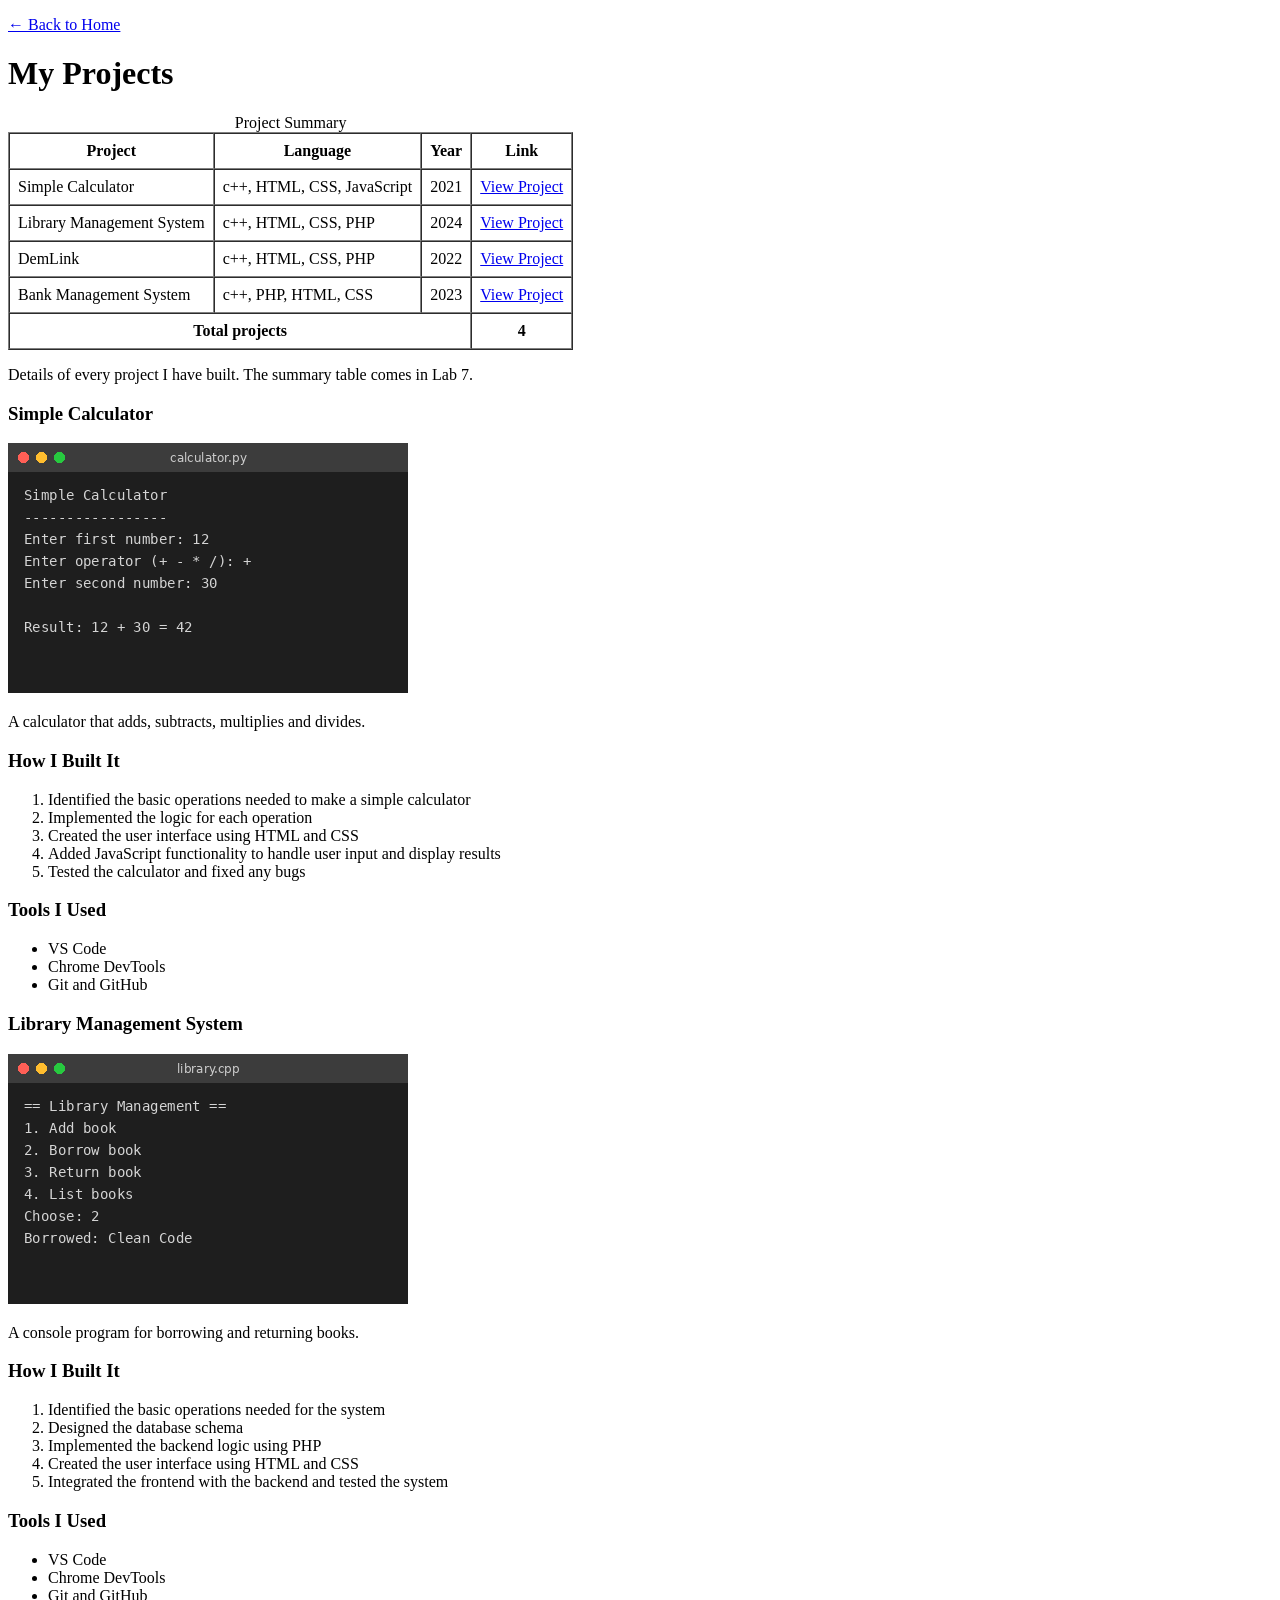
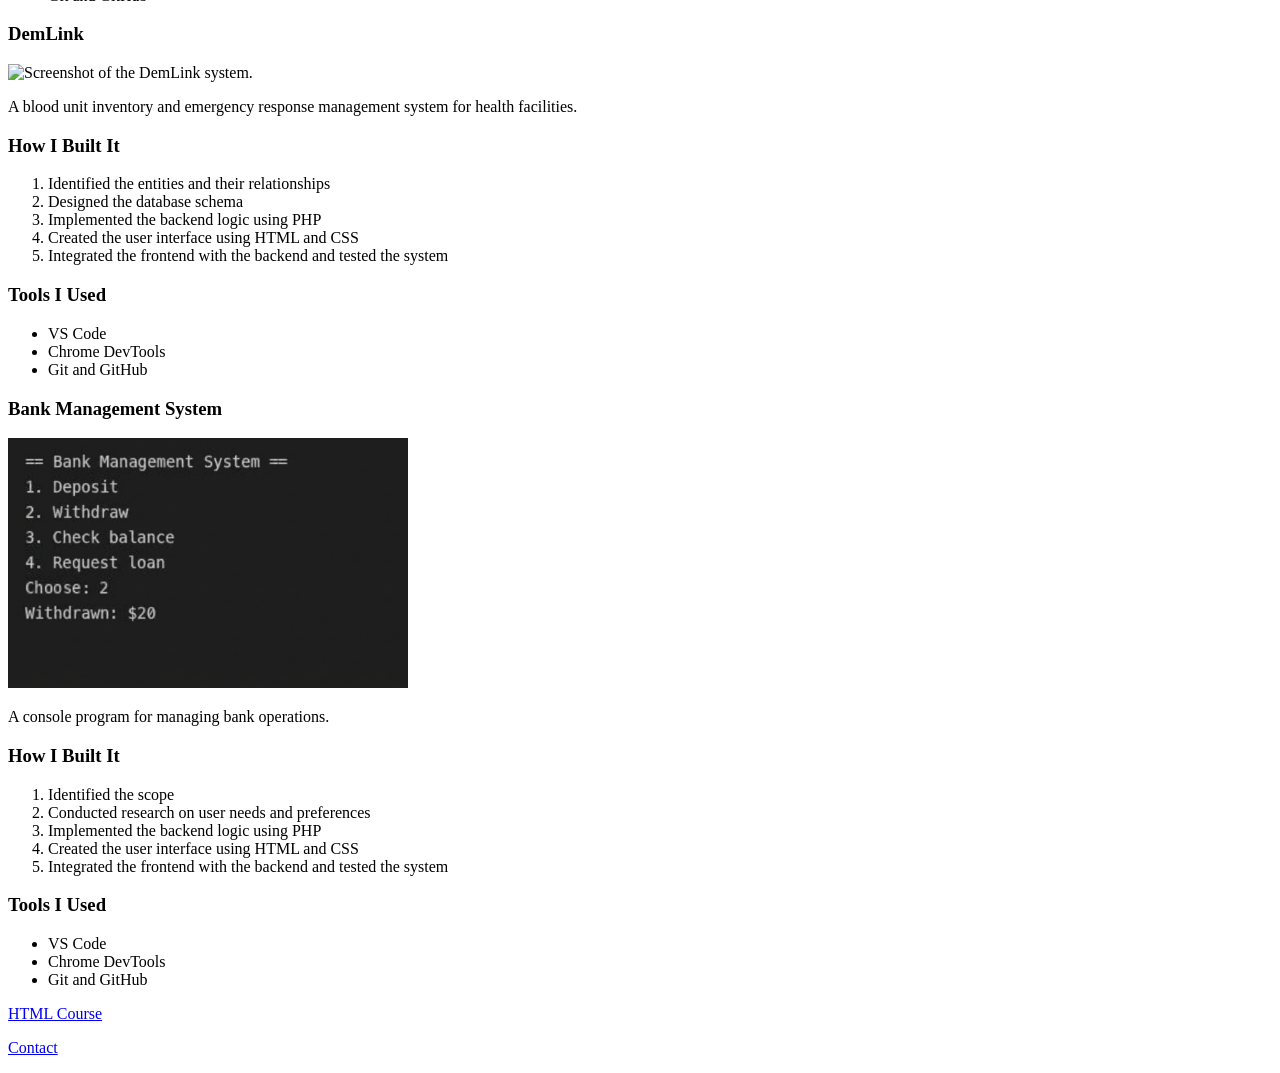
==== projects.html @ 4dff6f3f "Fixed 'Project Summary' table in projects.html." ====
<!DOCTYPE html>
<html lang="en">
<head>
<meta charset="UTF-8">
<title>Projects | Ewenetu Haile</title>
<link rel="icon" type="image/jpg" href="images/favicon.jpg">
</head>
<body>
<p><a href="index.html">← Back to Home</a></p>
<h1>My Projects</h1>
<table border="1" cellpadding="8" cellspacing="0">
    <caption>Project Summary</caption>

    <thead>
        <tr>
            <th>Project</th>
            <th>Language</th>
            <th>Year</th>
            <th>Link</th>
        </tr>
    </thead>

    <tbody>
        <tr>
            <td>Simple Calculator</td>
            <td>c++, HTML, CSS, JavaScript</td>
            <td>2021</td>
            <td><a href="#calculator">View Project</a></td>
        </tr>

        <tr>
            <td>Library Management System</td>
            <td>c++, HTML, CSS, PHP</td>
            <td>2024</td>
            <td><a href="#library">View Project</a></td>
        </tr>

        <tr>
            <td>DemLink</td>
            <td>c++, HTML, CSS, PHP</td>
            <td>2022</td>
            <td><a href="#demlink">View Project</a></td>
        </tr>

        <tr>
            <td>Bank Management System</td>
            <td>c++, PHP, HTML, CSS</td>
            <td>2023</td>
            <td><a href="#bank-management-system">View Project</a></td>
        </tr>
    </tbody>

    <tfoot>
        <tr>
            <th colspan="3">Total projects</th>
            <th>4</th>
        </tr>
    </tfoot>
</table>

<p>Details of every project I have built. The summary table comes in Lab 7.</p>
<h3 id="calculator">Simple Calculator</h3>
    <img src="images/project-calculator.png" alt="Screenshot of the calculator showing 12
    + 30 = 42"
     width="400" height="250">
    <p>A calculator that adds, subtracts, multiplies and divides.</p>
    <h3>How I Built It</h3>
    <ol type="1">
    <li>Identified the basic operations needed to make a simple calculator</li>
    <li>Implemented the logic for each operation</li>
    <li>Created the user interface using HTML and CSS</li>
    <li>Added JavaScript functionality to handle user input and display results</li>
    <li>Tested the calculator and fixed any bugs</li>
    </ol>

    <h3>Tools I Used</h3>
    <ul>
       <li>VS Code</li>
       <li>Chrome DevTools</li>
       <li>Git and GitHub</li>
    </ul>


<h3 id="library">Library Management System</h3>
    <img src="images/project-library.png" alt="Screenshot of the library management system showing borrow function."
     width="400" height="250">
    <p>A console program for borrowing and returning books.</p>
    <h3>How I Built It</h3>
    <ol type="1">
    <li>Identified the basic operations needed for the system</li>
    <li>Designed the database schema</li>
    <li>Implemented the backend logic using PHP</li>
    <li>Created the user interface using HTML and CSS</li>
    <li>Integrated the frontend with the backend and tested the system</li>
    </ol>

    <h3>Tools I Used</h3>
    <ul>
       <li>VS Code</li>
       <li>Chrome DevTools</li>
       <li>Git and GitHub</li>
    </ul>


<h3 id="demlink">DemLink</h3>
    <img src="images/project-demlink.jpg" alt="Screenshot of the DemLink system."
     width="400" height="250">
    <p>A blood unit inventory and emergency response management system for health facilities.</p>
    <h3>How I Built It</h3>
    <ol type="1">
    <li>Identified the entities and their relationships</li>
    <li>Designed the database schema</li>
    <li>Implemented the backend logic using PHP</li>
    <li>Created the user interface using HTML and CSS</li>
    <li>Integrated the frontend with the backend and tested the system</li>
    </ol>
    
    <h3>Tools I Used</h3>
    <ul>
       <li>VS Code</li>
       <li>Chrome DevTools</li>
       <li>Git and GitHub</li>
    </ul>
    

<h3 id="bank-management-system">Bank Management System</h3>
    <img src="images/project-bank.jpg" alt="Screenshot of the bank management system."
     width="400" height="250">
    <p>A console program for managing bank operations.</p>
    <h3>How I Built It</h3>
    <ol type="1">
    <li>Identified the scope</li>
    <li>Conducted research on user needs and preferences</li>
    <li>Implemented the backend logic using PHP</li>
    <li>Created the user interface using HTML and CSS</li>
    <li>Integrated the frontend with the backend and tested the system</li>
    </ol>
    
    <h3>Tools I Used</h3>
    <ul>
       <li>VS Code</li>
       <li>Chrome DevTools</li>
       <li>Git and GitHub</li>
    </ul>

<p><a href="https://www.w3schools.com/html">HTML Course</a></p>
<p><a href="index.html#contact">Contact</a></p>
</body>
</html>
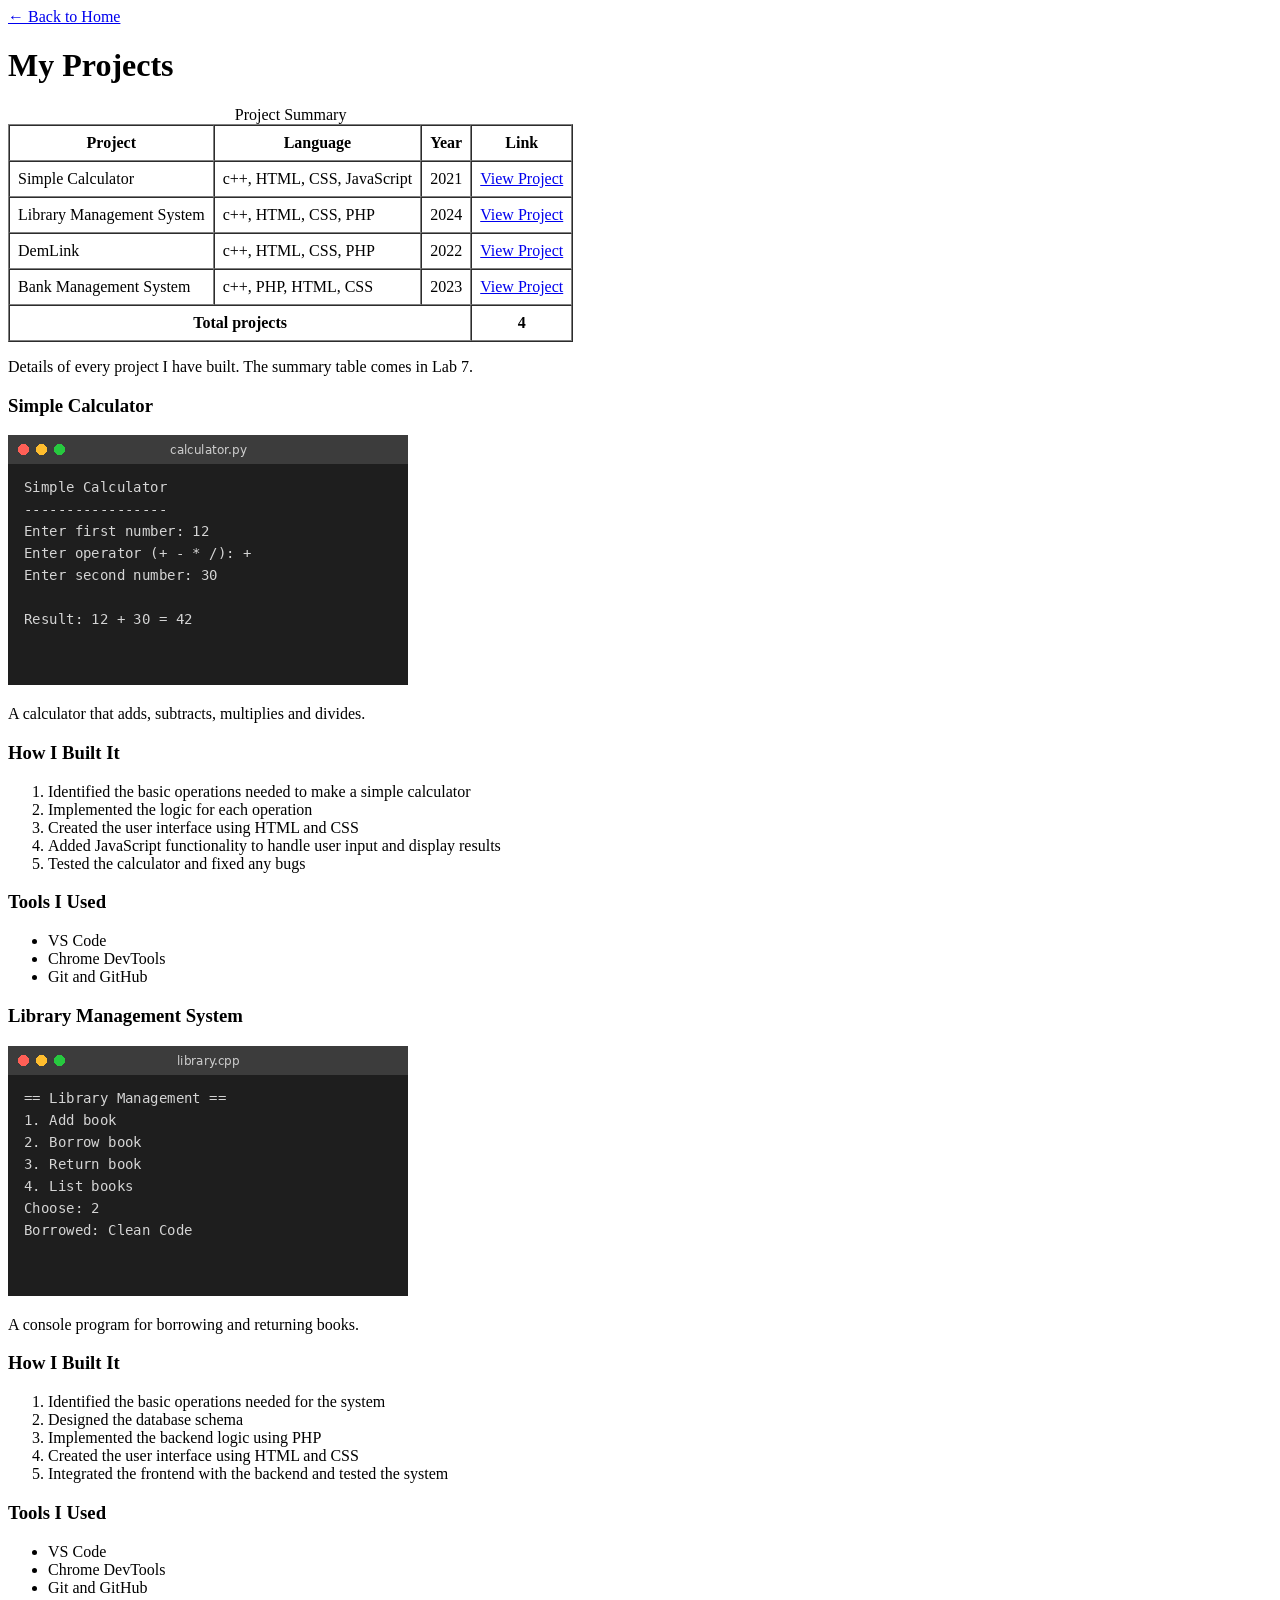
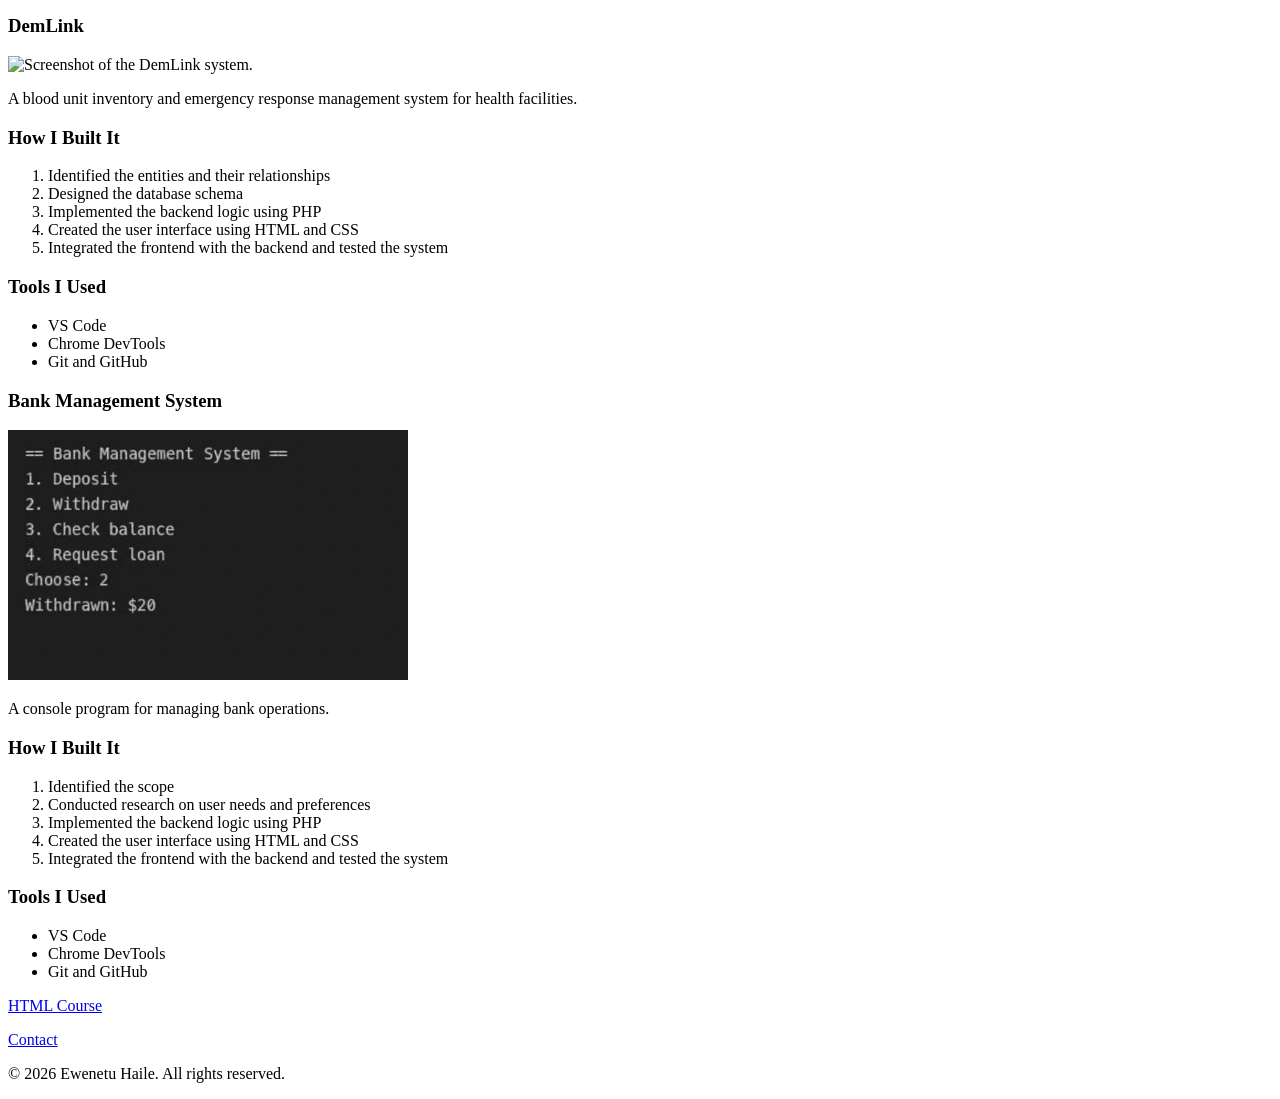
==== commit 51a8aec2: "(L-8)Added header, main, article, nav, and footer article to projects.html" ====
--- a/projects.html
+++ b/projects.html
@@ -1,12 +1,19 @@
 <!DOCTYPE html>
 <html lang="en">
 <head>
+<header>
 <meta charset="UTF-8">
+<meta name="viewport" content="width=device-width, initial-scale=1.0">
+<meta name="description" content="Portfolio of Ewenetu Haile, Software Engineering student and aspiring web developer in Addis Ababa."> 
+<meta name="keywords" content="Ewenetu Haile, portfolio, software engineering, web developer, HTML">
+<meta name="author" content="Ewenetu Haile">
 <title>Projects | Ewenetu Haile</title>
 <link rel="icon" type="image/jpg" href="images/favicon.jpg">
 </head>
 <body>
-<p><a href="index.html">← Back to Home</a></p>
+<nav><a href="index.html">← Back to Home</a></nav>
+</header>
+<main>
 <h1>My Projects</h1>
 <table border="1" cellpadding="8" cellspacing="0">
     <caption>Project Summary</caption>
@@ -59,7 +66,8 @@
 </table>
 
 <p>Details of every project I have built. The summary table comes in Lab 7.</p>
-<h3 id="calculator">Simple Calculator</h3>
+<article id="calculator">
+    <h3>Simple Calculator</h3>
     <img src="images/project-calculator.png" alt="Screenshot of the calculator showing 12
     + 30 = 42"
      width="400" height="250">
@@ -79,9 +87,10 @@
        <li>Chrome DevTools</li>
        <li>Git and GitHub</li>
     </ul>
+</article>
 
-
-<h3 id="library">Library Management System</h3>
+<article id="library">
+    <h3>Library Management System</h3>
     <img src="images/project-library.png" alt="Screenshot of the library management system showing borrow function."
      width="400" height="250">
     <p>A console program for borrowing and returning books.</p>
@@ -100,9 +109,10 @@
        <li>Chrome DevTools</li>
        <li>Git and GitHub</li>
     </ul>
+</article>
 
-
-<h3 id="demlink">DemLink</h3>
+<article id="demlink">
+    <h3>DemLink</h3>
     <img src="images/project-demlink.jpg" alt="Screenshot of the DemLink system."
      width="400" height="250">
     <p>A blood unit inventory and emergency response management system for health facilities.</p>
@@ -121,9 +131,10 @@
        <li>Chrome DevTools</li>
        <li>Git and GitHub</li>
     </ul>
-    
+</article>    
 
-<h3 id="bank-management-system">Bank Management System</h3>
+<article id="bank-management-system">
+    <h3>Bank Management System</h3>
     <img src="images/project-bank.jpg" alt="Screenshot of the bank management system."
      width="400" height="250">
     <p>A console program for managing bank operations.</p>
@@ -142,8 +153,13 @@
        <li>Chrome DevTools</li>
        <li>Git and GitHub</li>
     </ul>
+</article>
 
 <p><a href="https://www.w3schools.com/html">HTML Course</a></p>
 <p><a href="index.html#contact">Contact</a></p>
+</main>
+<footer>
+    <p>&copy; 2026 Ewenetu Haile. All rights reserved.</p>
+</footer>
 </body>
 </html>
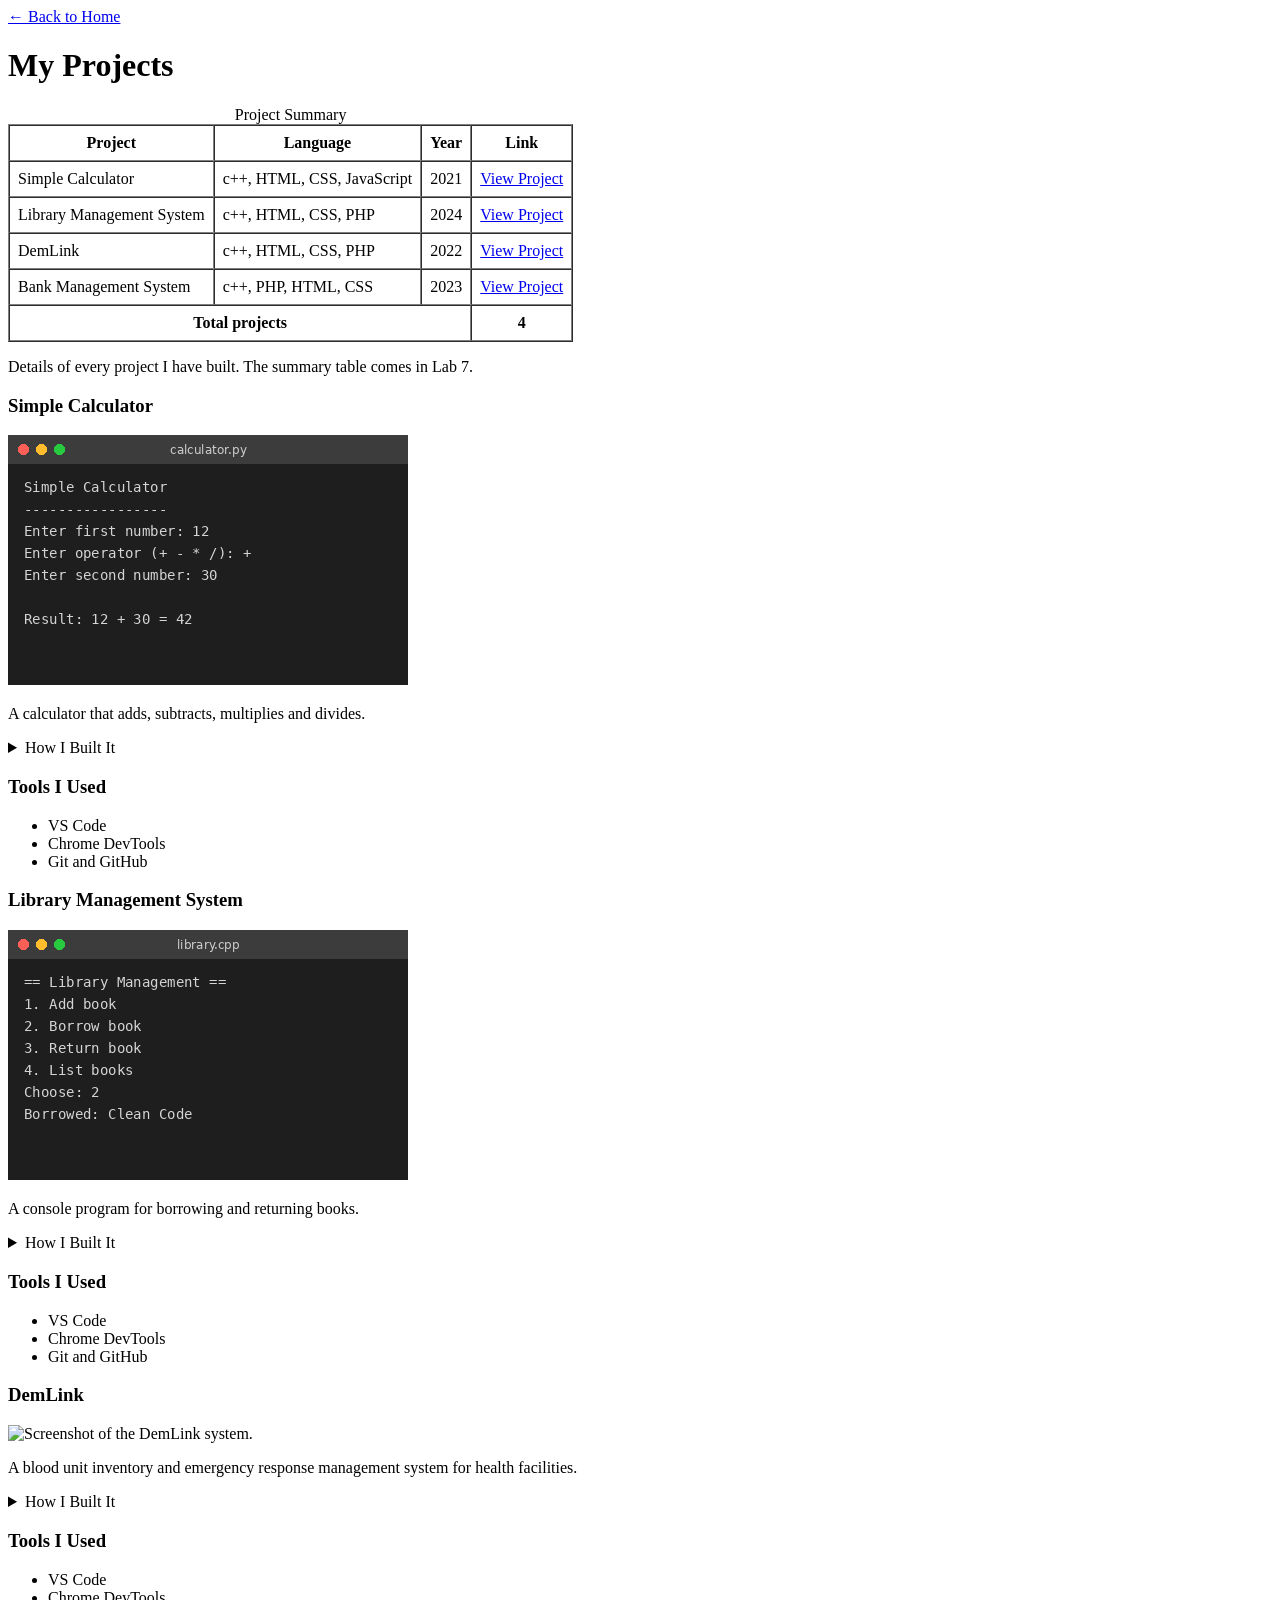
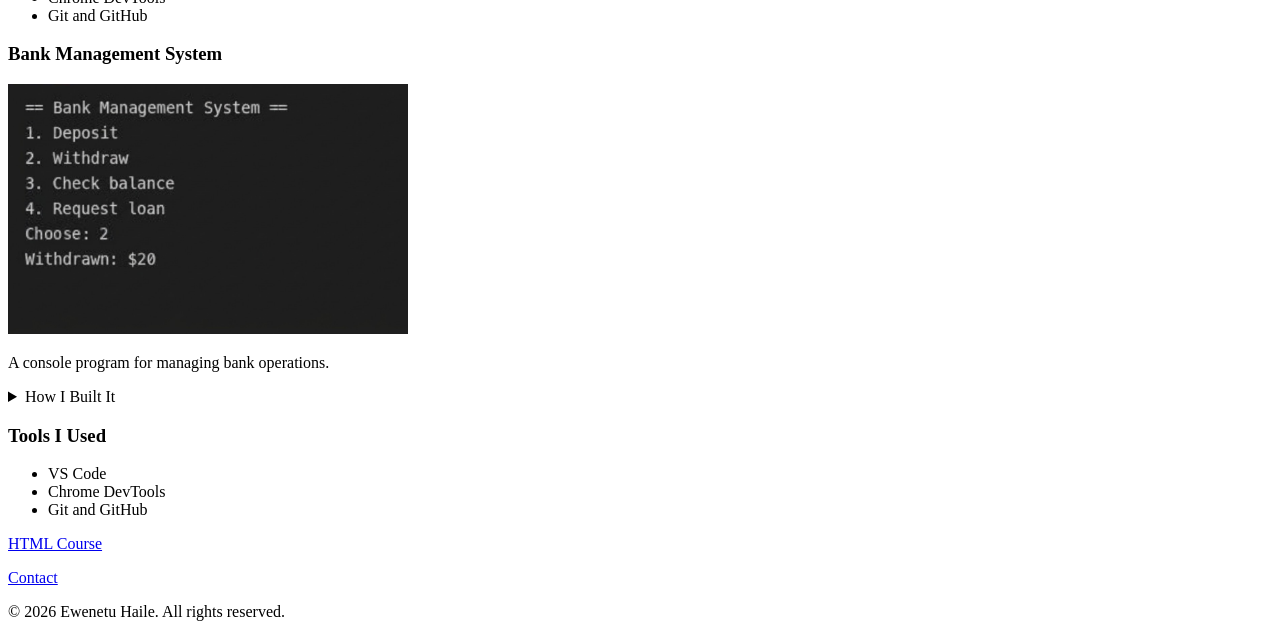
==== commit 07600a92: "(L-12)added 'summary, details' tags" ====
--- a/projects.html
+++ b/projects.html
@@ -72,14 +72,16 @@
     + 30 = 42"
      width="400" height="250">
     <p>A calculator that adds, subtracts, multiplies and divides.</p>
-    <h3>How I Built It</h3>
-    <ol type="1">
-    <li>Identified the basic operations needed to make a simple calculator</li>
-    <li>Implemented the logic for each operation</li>
-    <li>Created the user interface using HTML and CSS</li>
-    <li>Added JavaScript functionality to handle user input and display results</li>
-    <li>Tested the calculator and fixed any bugs</li>
-    </ol>
+    <details>
+        <summary>How I Built It</summary>
+        <ol type="1">
+            <li>Identified the basic operations needed to make a simple calculator</li>
+            <li>Implemented the logic for each operation</li>
+            <li>Created the user interface using HTML and CSS</li>
+            <li>Added JavaScript functionality to handle user input and display results</li>
+            <li>Tested the calculator and fixed any bugs</li>
+        </ol>
+    </details>
 
     <h3>Tools I Used</h3>
     <ul>
@@ -94,14 +96,16 @@
     <img src="images/project-library.png" alt="Screenshot of the library management system showing borrow function."
      width="400" height="250">
     <p>A console program for borrowing and returning books.</p>
-    <h3>How I Built It</h3>
-    <ol type="1">
-    <li>Identified the basic operations needed for the system</li>
-    <li>Designed the database schema</li>
-    <li>Implemented the backend logic using PHP</li>
-    <li>Created the user interface using HTML and CSS</li>
-    <li>Integrated the frontend with the backend and tested the system</li>
-    </ol>
+    <details>
+        <summary>How I Built It</summary>
+        <ol type="1">
+            <li>Identified the basic operations needed for the system</li>
+            <li>Designed the database schema</li>
+            <li>Implemented the backend logic using PHP</li>
+            <li>Created the user interface using HTML and CSS</li>
+            <li>Integrated the frontend with the backend and tested the system</li>
+        </ol>
+    </details>
 
     <h3>Tools I Used</h3>
     <ul>
@@ -116,15 +120,17 @@
     <img src="images/project-demlink.jpg" alt="Screenshot of the DemLink system."
      width="400" height="250">
     <p>A blood unit inventory and emergency response management system for health facilities.</p>
-    <h3>How I Built It</h3>
-    <ol type="1">
-    <li>Identified the entities and their relationships</li>
-    <li>Designed the database schema</li>
-    <li>Implemented the backend logic using PHP</li>
-    <li>Created the user interface using HTML and CSS</li>
-    <li>Integrated the frontend with the backend and tested the system</li>
-    </ol>
-    
+    <details>
+        <summary>How I Built It</summary>
+        <ol type="1">
+            <li>Identified the entities and their relationships</li>
+            <li>Designed the database schema</li>
+            <li>Implemented the backend logic using PHP</li>
+            <li>Created the user interface using HTML and CSS</li>
+            <li>Integrated the frontend with the backend and tested the system</li>
+        </ol>
+    </details>
+
     <h3>Tools I Used</h3>
     <ul>
        <li>VS Code</li>
@@ -138,15 +144,17 @@
     <img src="images/project-bank.jpg" alt="Screenshot of the bank management system."
      width="400" height="250">
     <p>A console program for managing bank operations.</p>
-    <h3>How I Built It</h3>
-    <ol type="1">
-    <li>Identified the scope</li>
-    <li>Conducted research on user needs and preferences</li>
-    <li>Implemented the backend logic using PHP</li>
-    <li>Created the user interface using HTML and CSS</li>
-    <li>Integrated the frontend with the backend and tested the system</li>
-    </ol>
-    
+    <details>
+        <summary>How I Built It</summary>
+        <ol type="1">
+            <li>Identified the scope</li>
+            <li>Conducted research on user needs and preferences</li>
+            <li>Implemented the backend logic using PHP</li>
+            <li>Created the user interface using HTML and CSS</li>
+            <li>Integrated the frontend with the backend and tested the system</li>
+        </ol>
+    </details>
+
     <h3>Tools I Used</h3>
     <ul>
        <li>VS Code</li>
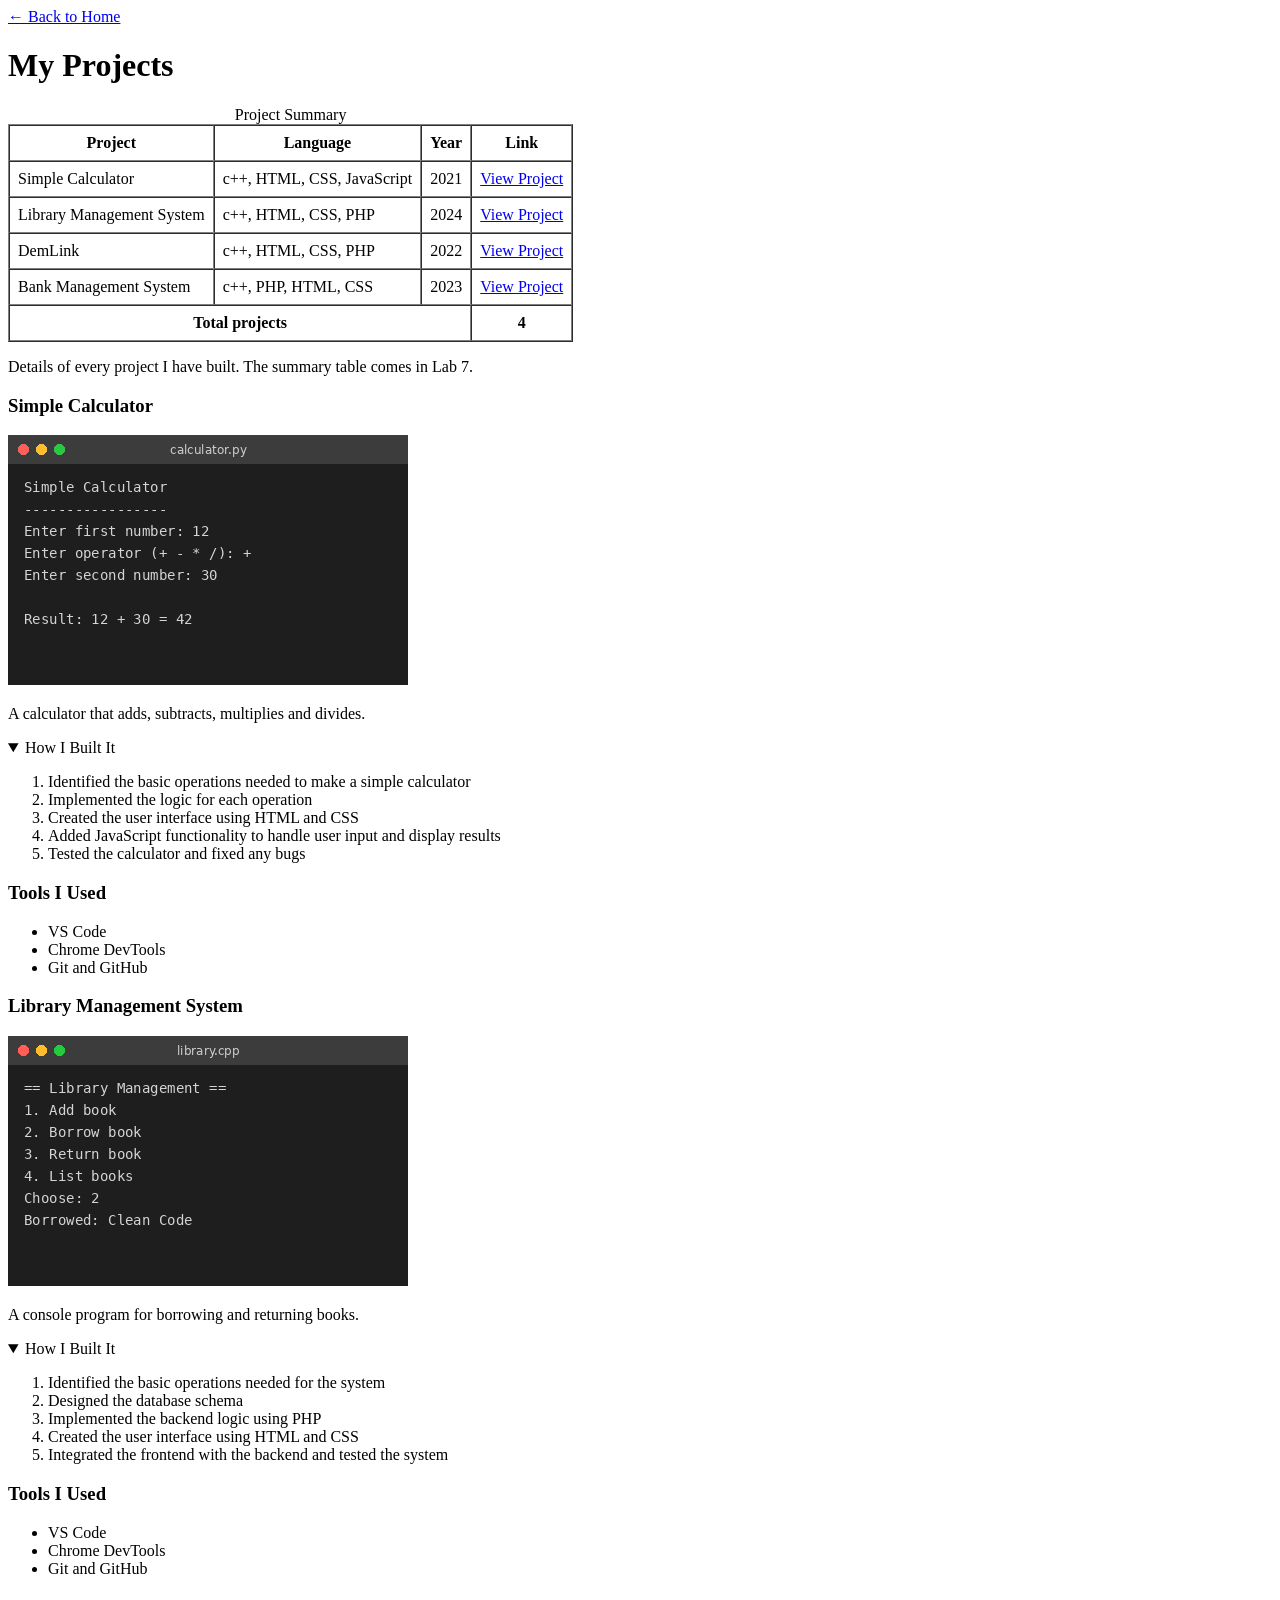
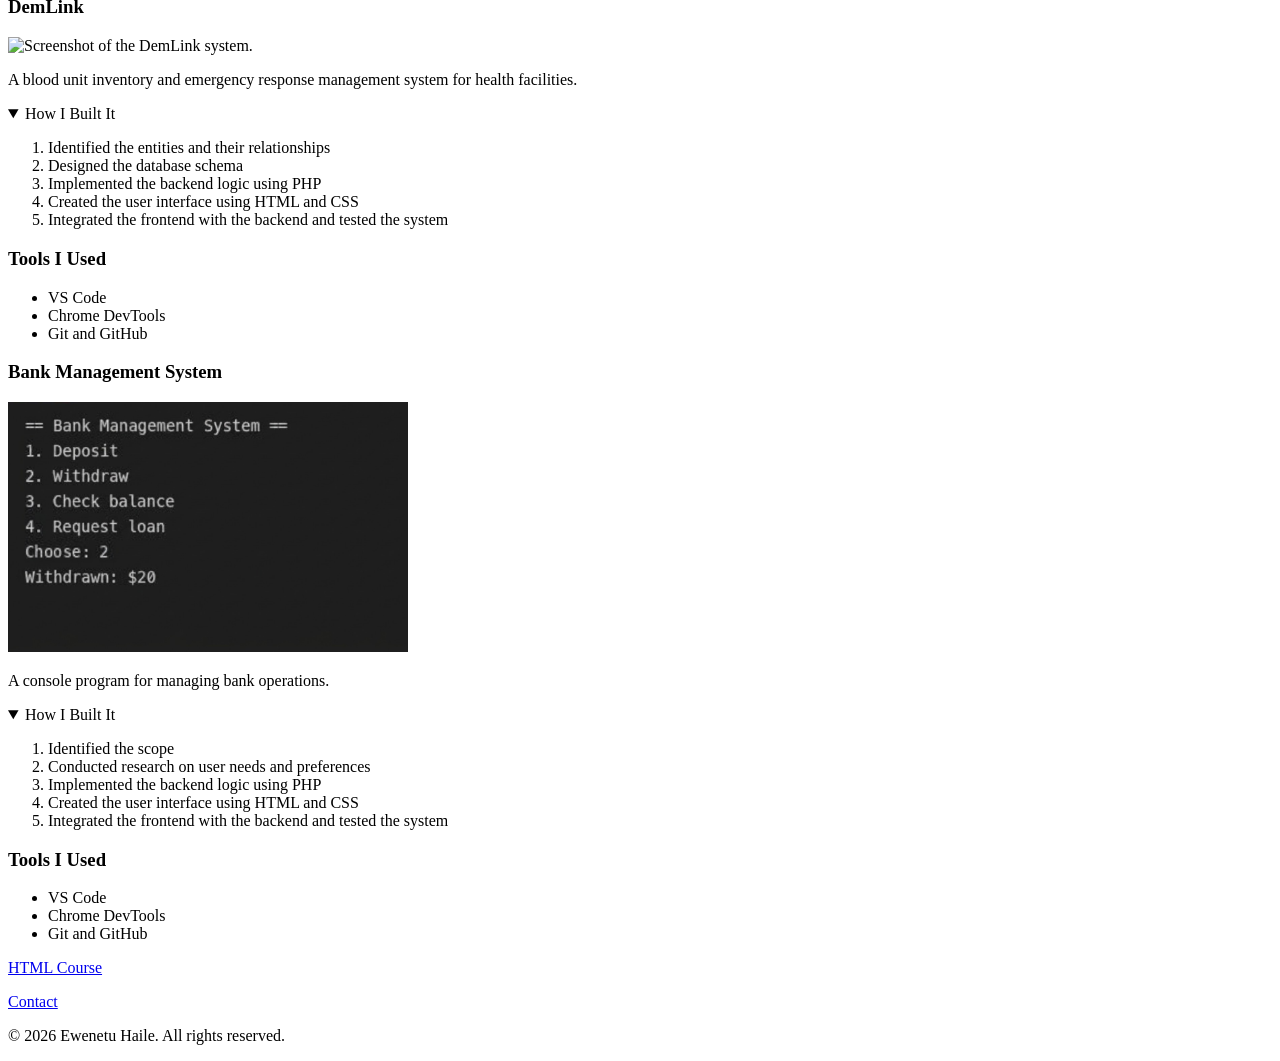
==== commit 79c2d8ce: "(L-12)Added skill levels and progress bar" ====
--- a/projects.html
+++ b/projects.html
@@ -72,7 +72,7 @@
     + 30 = 42"
      width="400" height="250">
     <p>A calculator that adds, subtracts, multiplies and divides.</p>
-    <details>
+    <details open>
         <summary>How I Built It</summary>
         <ol type="1">
             <li>Identified the basic operations needed to make a simple calculator</li>
@@ -96,7 +96,7 @@
     <img src="images/project-library.png" alt="Screenshot of the library management system showing borrow function."
      width="400" height="250">
     <p>A console program for borrowing and returning books.</p>
-    <details>
+    <details open>
         <summary>How I Built It</summary>
         <ol type="1">
             <li>Identified the basic operations needed for the system</li>
@@ -120,7 +120,7 @@
     <img src="images/project-demlink.jpg" alt="Screenshot of the DemLink system."
      width="400" height="250">
     <p>A blood unit inventory and emergency response management system for health facilities.</p>
-    <details>
+    <details open>
         <summary>How I Built It</summary>
         <ol type="1">
             <li>Identified the entities and their relationships</li>
@@ -144,7 +144,7 @@
     <img src="images/project-bank.jpg" alt="Screenshot of the bank management system."
      width="400" height="250">
     <p>A console program for managing bank operations.</p>
-    <details>
+    <details open>
         <summary>How I Built It</summary>
         <ol type="1">
             <li>Identified the scope</li>
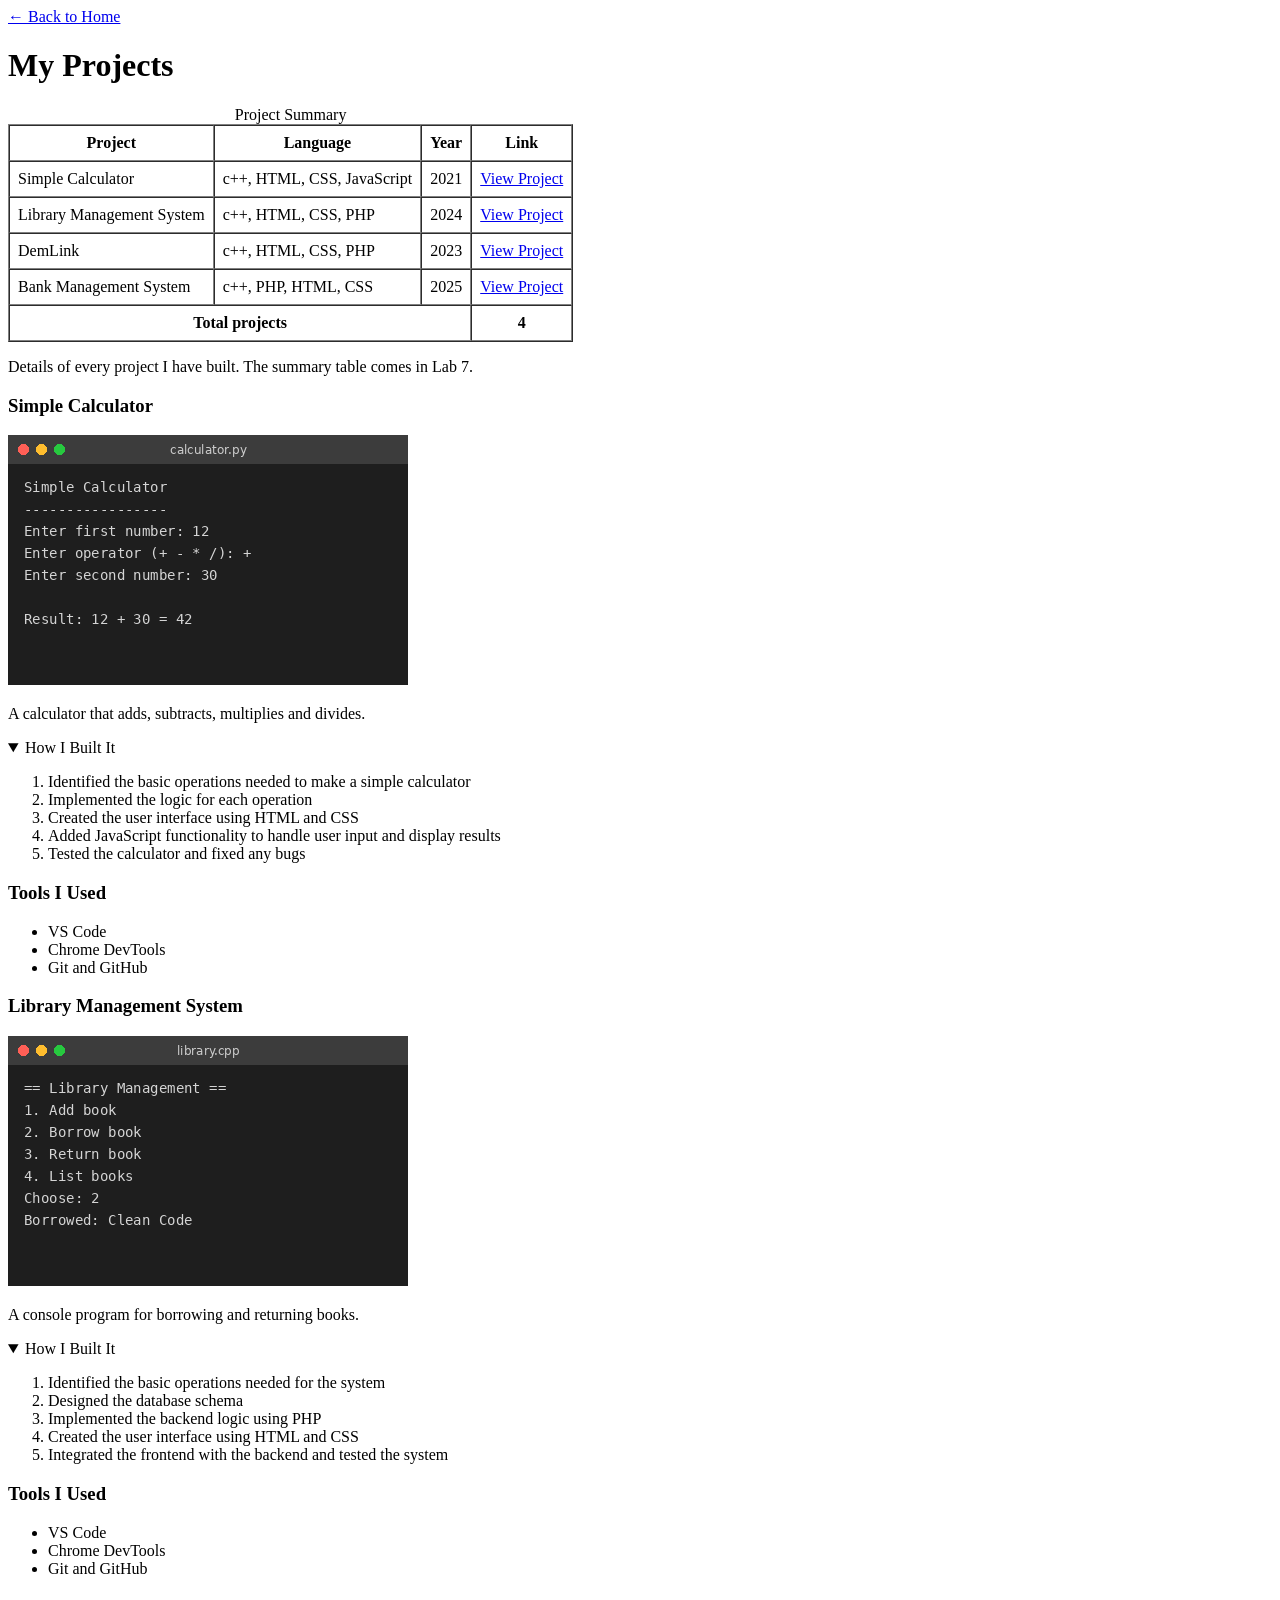
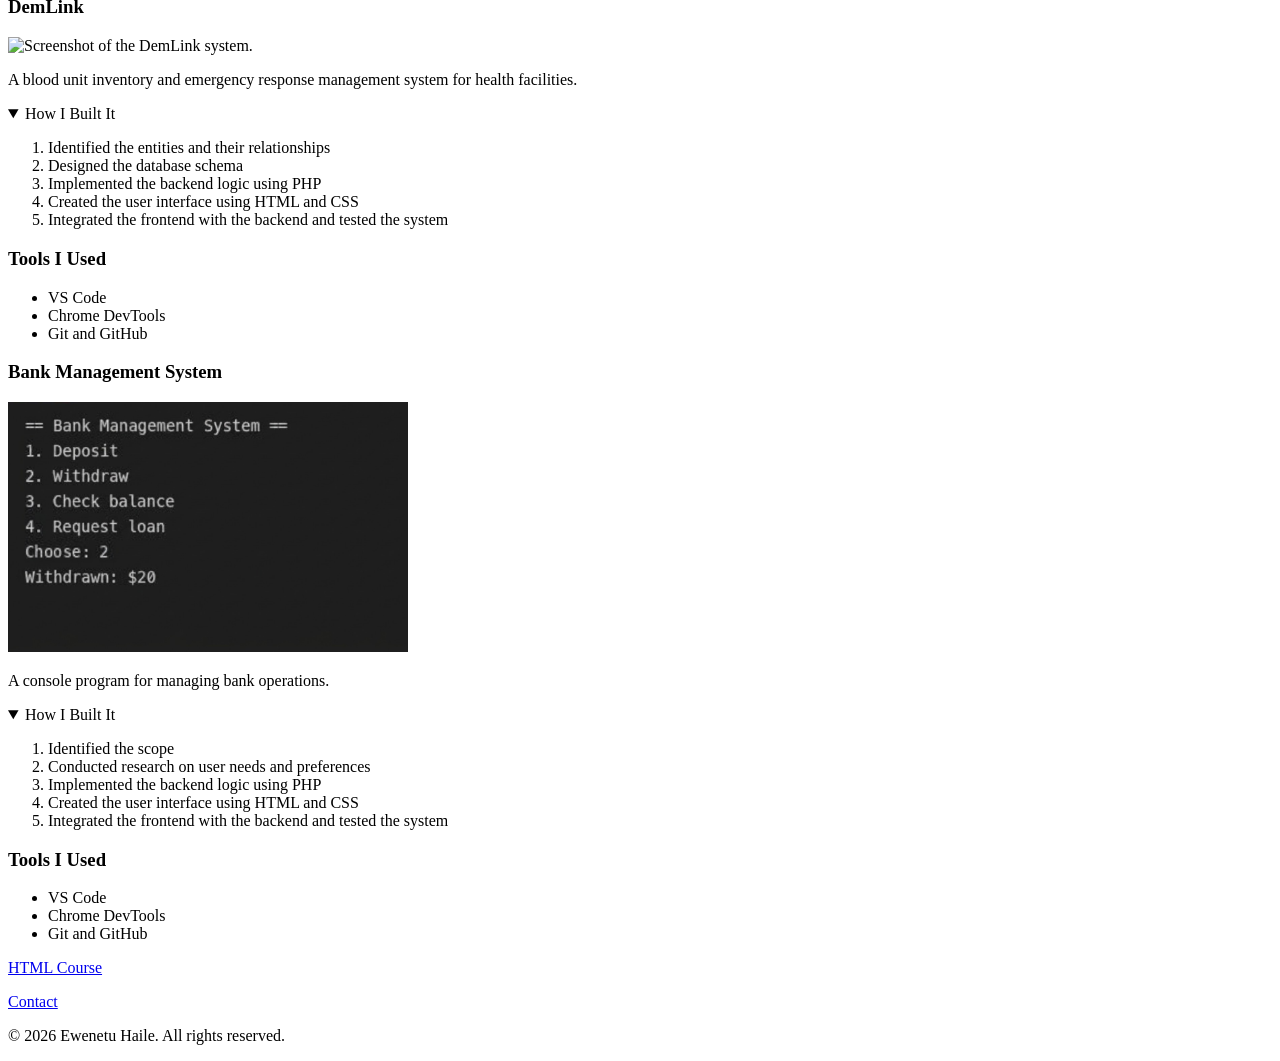
==== commit 6d164321: "(L-13) Dates, abbreviations, HTML entities" ====
--- a/projects.html
+++ b/projects.html
@@ -31,28 +31,28 @@
         <tr>
             <td>Simple Calculator</td>
             <td>c++, HTML, CSS, JavaScript</td>
-            <td>2021</td>
+            <td><time datetime="2021">2021</time></td>
             <td><a href="#calculator">View Project</a></td>
         </tr>
 
         <tr>
             <td>Library Management System</td>
             <td>c++, HTML, CSS, PHP</td>
-            <td>2024</td>
+            <td><time datetime="2024">2024</time></td>
             <td><a href="#library">View Project</a></td>
         </tr>
 
         <tr>
             <td>DemLink</td>
             <td>c++, HTML, CSS, PHP</td>
-            <td>2022</td>
+            <td><time datetime="2023">2023</time></td>
             <td><a href="#demlink">View Project</a></td>
         </tr>
 
         <tr>
             <td>Bank Management System</td>
             <td>c++, PHP, HTML, CSS</td>
-            <td>2023</td>
+            <td><time datetime="2025">2025</time></td>
             <td><a href="#bank-management-system">View Project</a></td>
         </tr>
     </tbody>
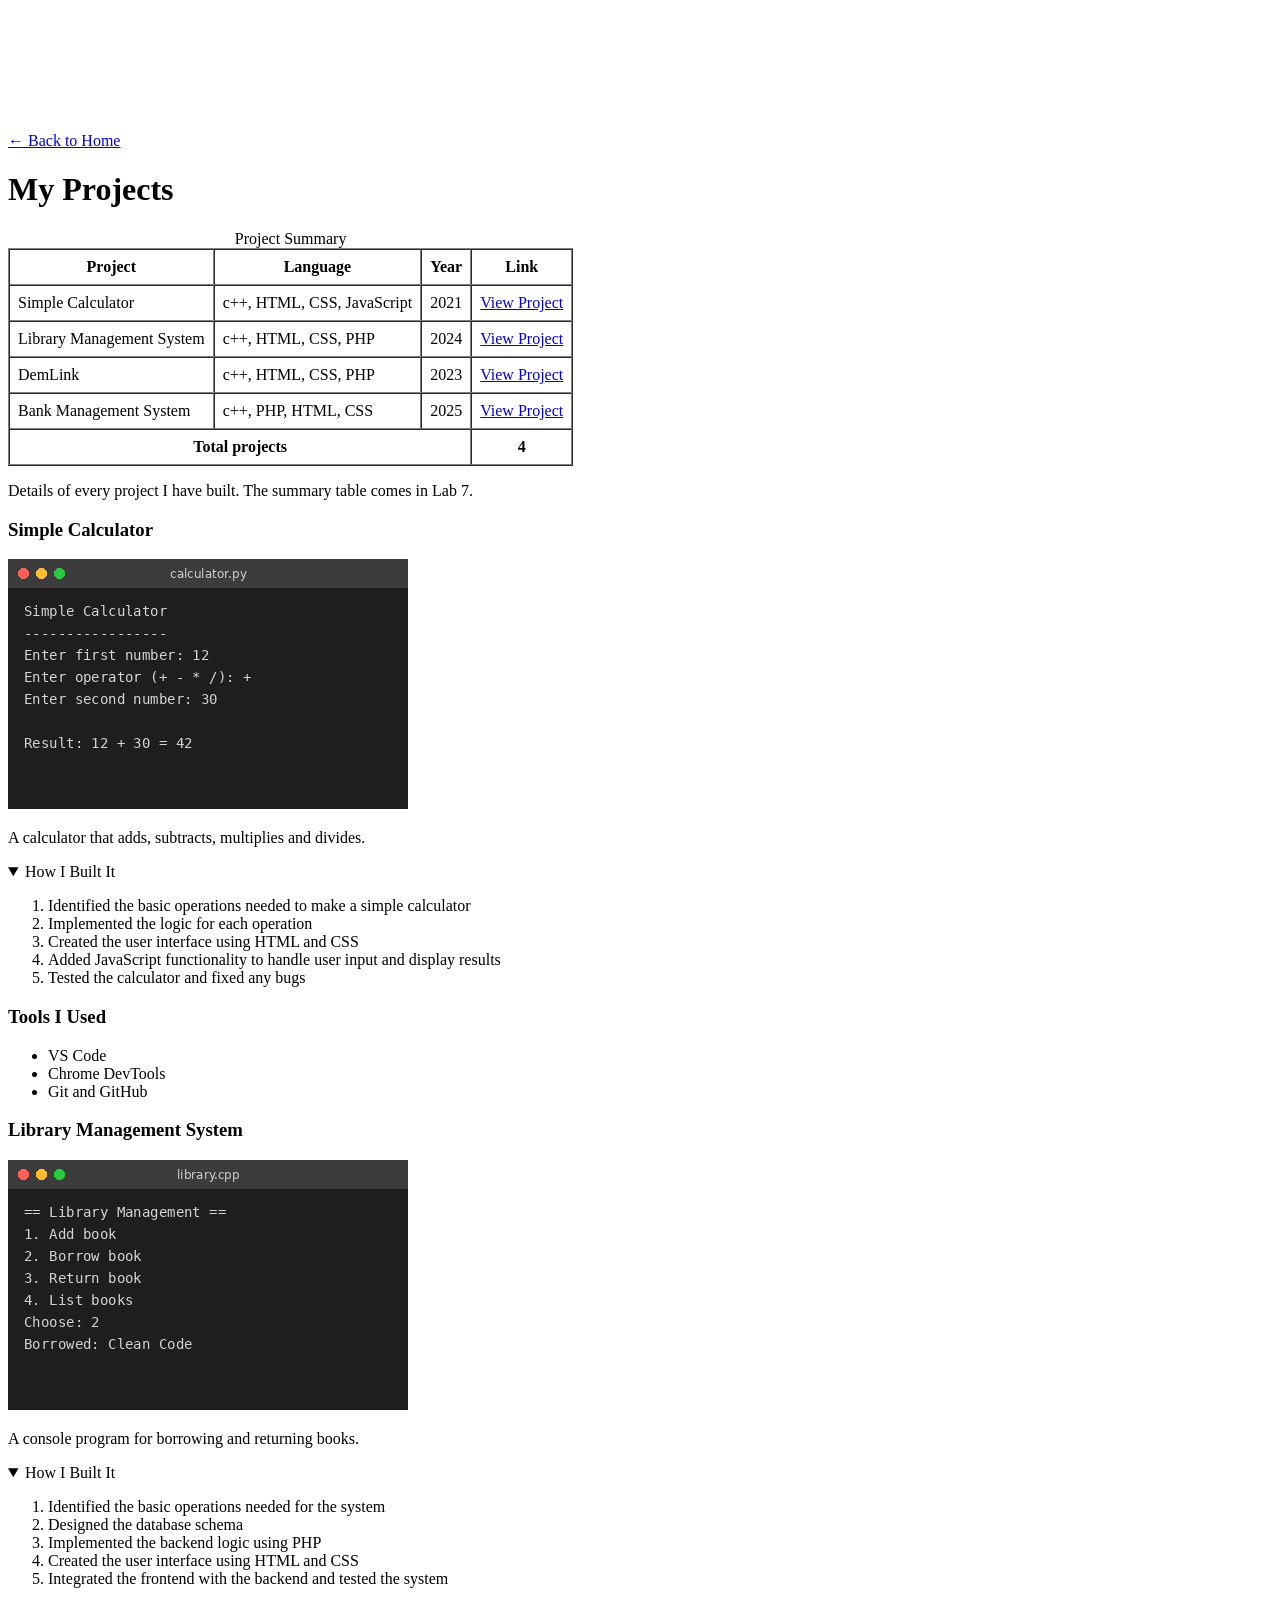
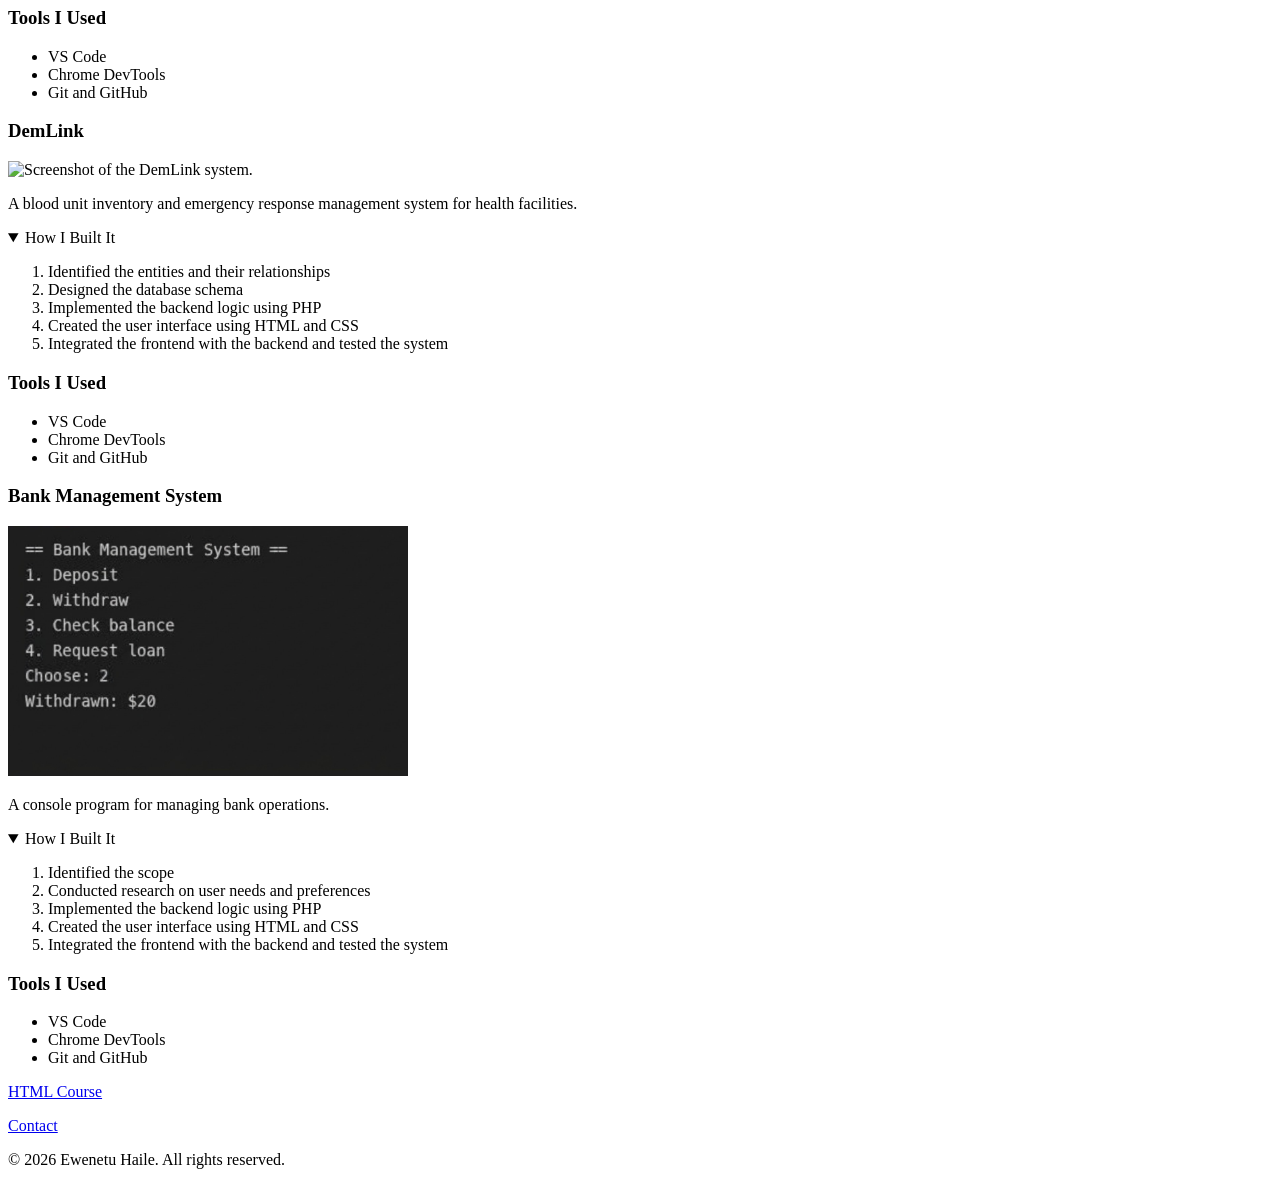
==== commit 71e15492: "(L-14)Uploaded personal logo" ====
--- a/projects.html
+++ b/projects.html
@@ -3,15 +3,18 @@
 <head>
 <header>
 <meta charset="UTF-8">
+<canvas id="logo" width="120" height="120">Ewenetu Haile logo</canvas>
 <meta name="viewport" content="width=device-width, initial-scale=1.0">
 <meta name="description" content="Portfolio of Ewenetu Haile, Software Engineering student and aspiring web developer in Addis Ababa."> 
 <meta name="keywords" content="Ewenetu Haile, portfolio, software engineering, web developer, HTML">
 <meta name="author" content="Ewenetu Haile">
 <title>Projects | Ewenetu Haile</title>
+
 <link rel="icon" type="image/jpg" href="images/favicon.jpg">
 </head>
 <body>
 <nav><a href="index.html">← Back to Home</a></nav>
+
 </header>
 <main>
 <h1>My Projects</h1>
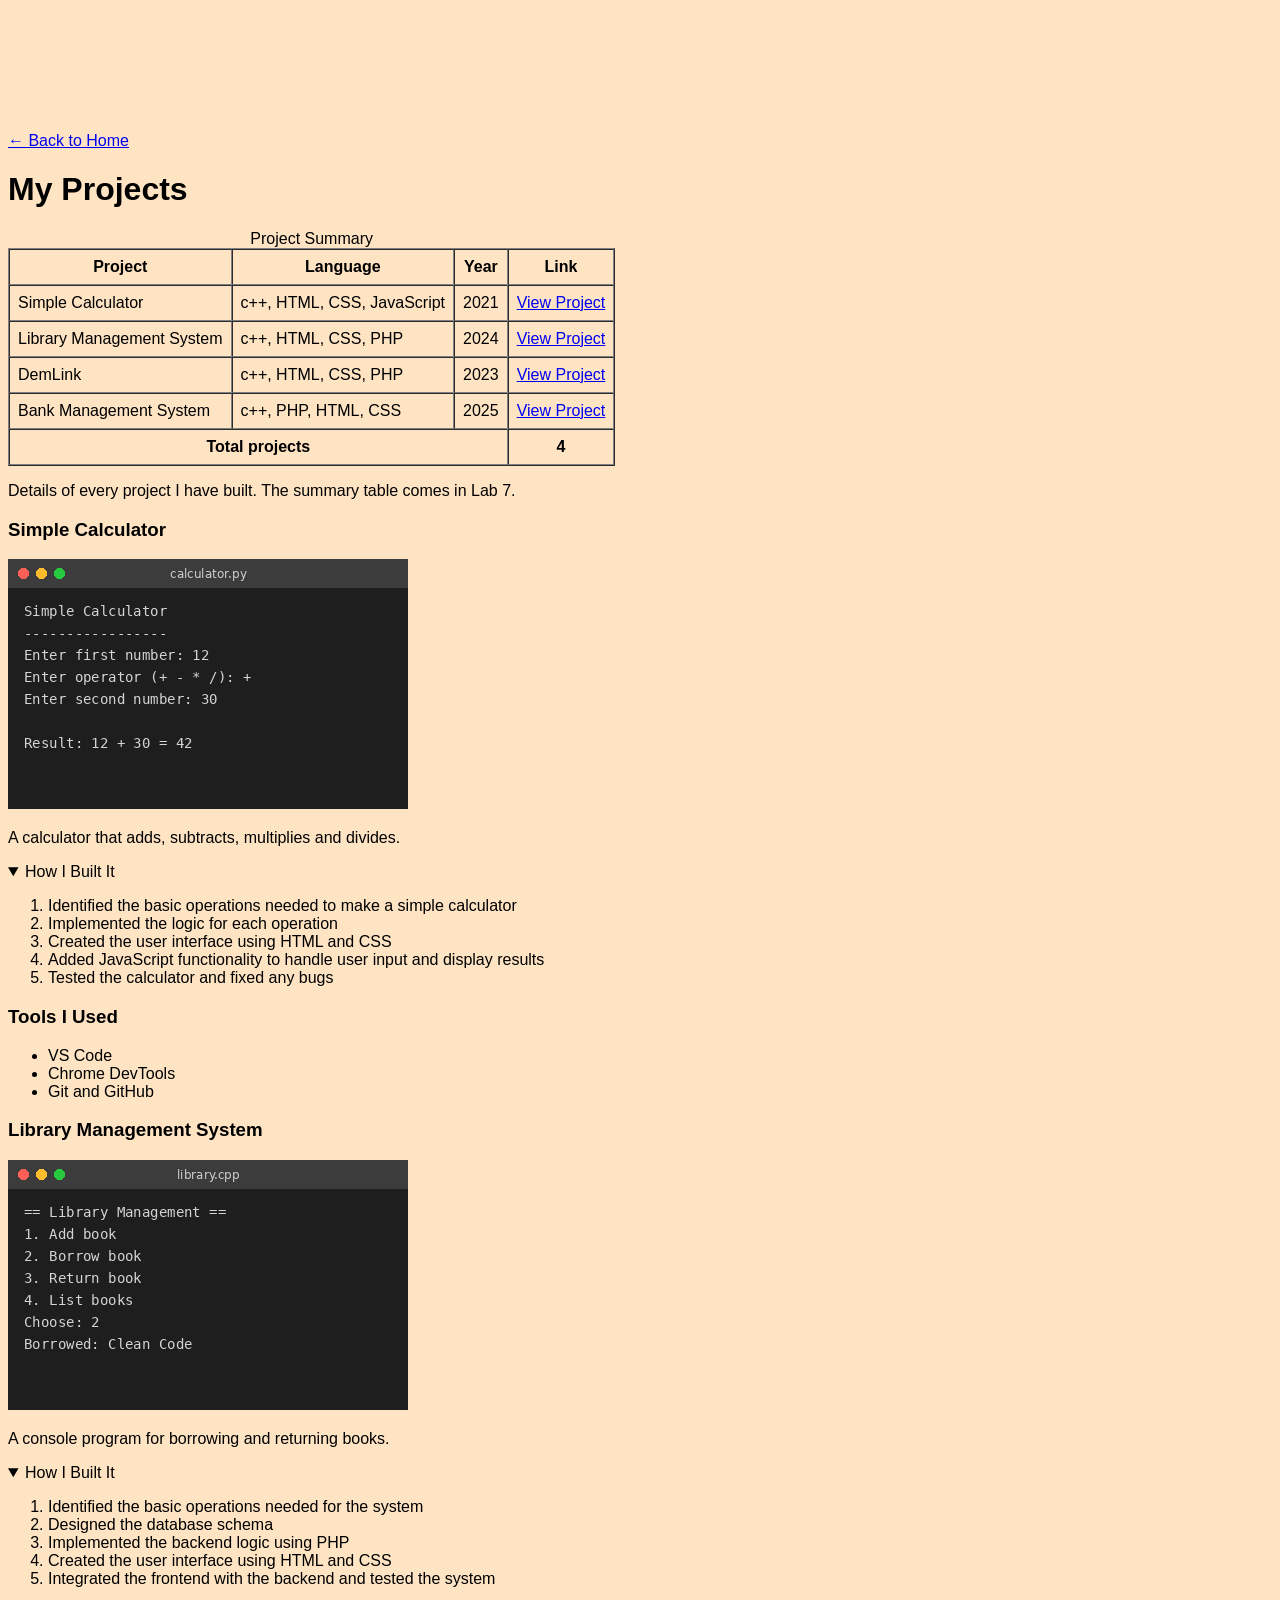
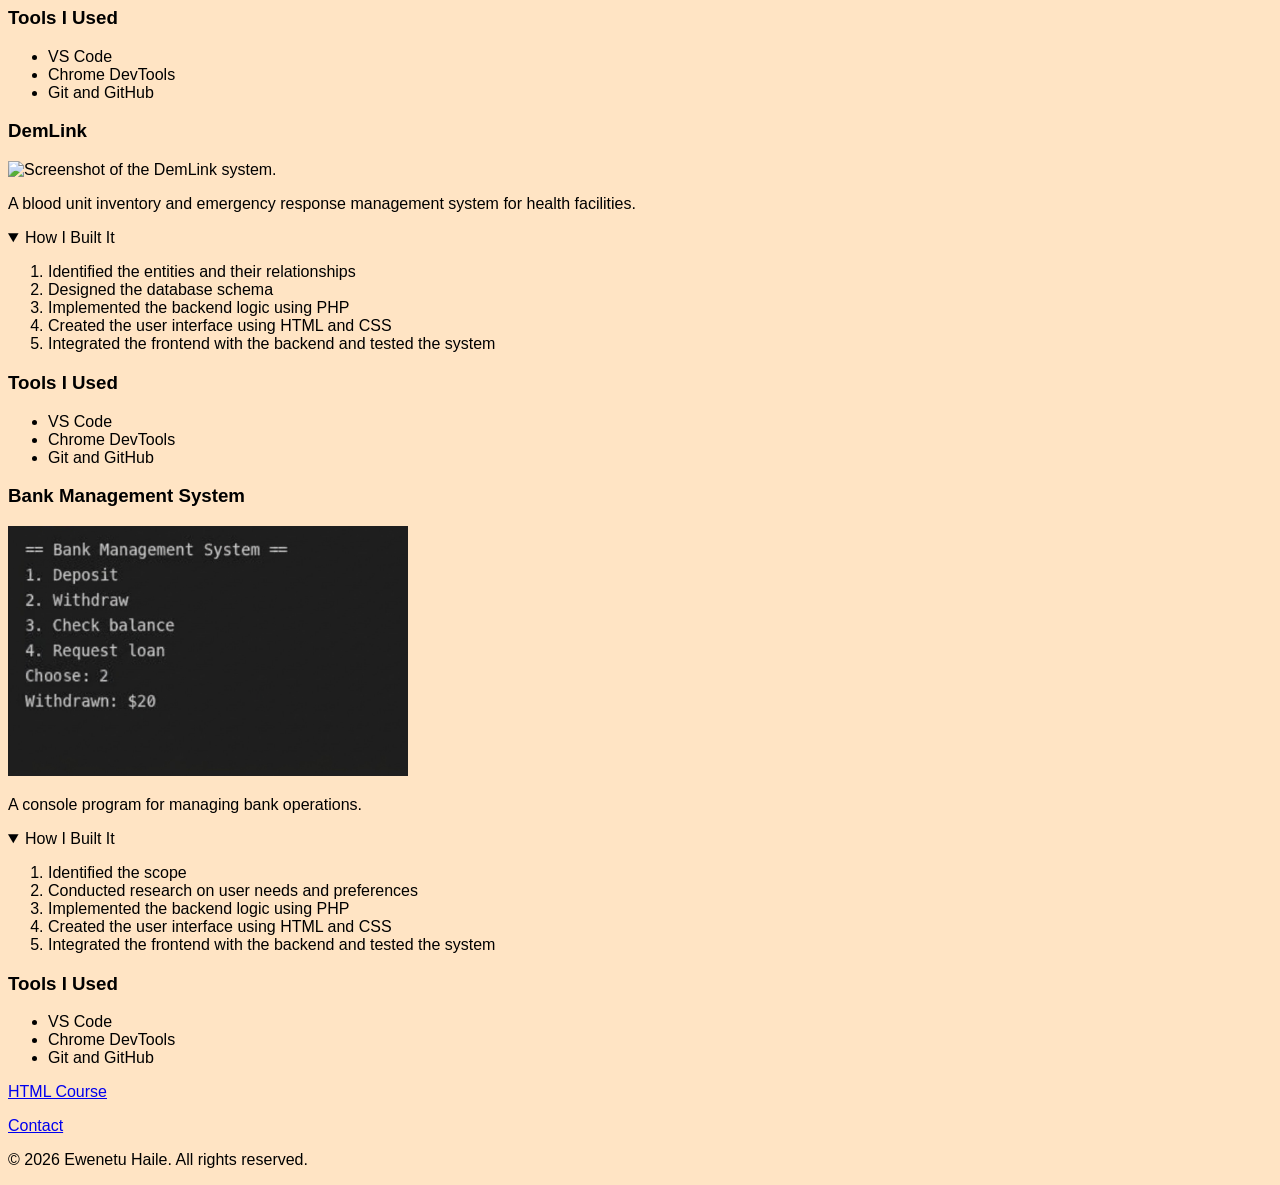
==== commit 981fea37: "L-15: adding background style to all three pages" ====
--- a/projects.html
+++ b/projects.html
@@ -1,18 +1,19 @@
 <!DOCTYPE html>
 <html lang="en">
 <head>
-<header>
 <meta charset="UTF-8">
+<link rel="icon" type="image/jpg" href="images/favicon.jpg">
 <canvas id="logo" width="120" height="120">Ewenetu Haile logo</canvas>
 <meta name="viewport" content="width=device-width, initial-scale=1.0">
 <meta name="description" content="Portfolio of Ewenetu Haile, Software Engineering student and aspiring web developer in Addis Ababa."> 
 <meta name="keywords" content="Ewenetu Haile, portfolio, software engineering, web developer, HTML">
 <meta name="author" content="Ewenetu Haile">
 <title>Projects | Ewenetu Haile</title>
+<link rel="stylesheet" href="css/style.css">
+</head>
 
-<link rel="icon" type="image/jpg" href="images/favicon.jpg">
-</head>
 <body>
+    <header>
 <nav><a href="index.html">← Back to Home</a></nav>
 
 </header>
--- a/css/style.css
+++ b/css/style.css
@@ -0,0 +1,8 @@
+/* ==========================================
+ Portfolio stylesheet — Abebe Kebede
+ ========================================== */
+/* ---------- Base ---------- */
+body{
+    background-color:bisque; /* bisque */
+    font-family: Arial, sans-seif;
+}
